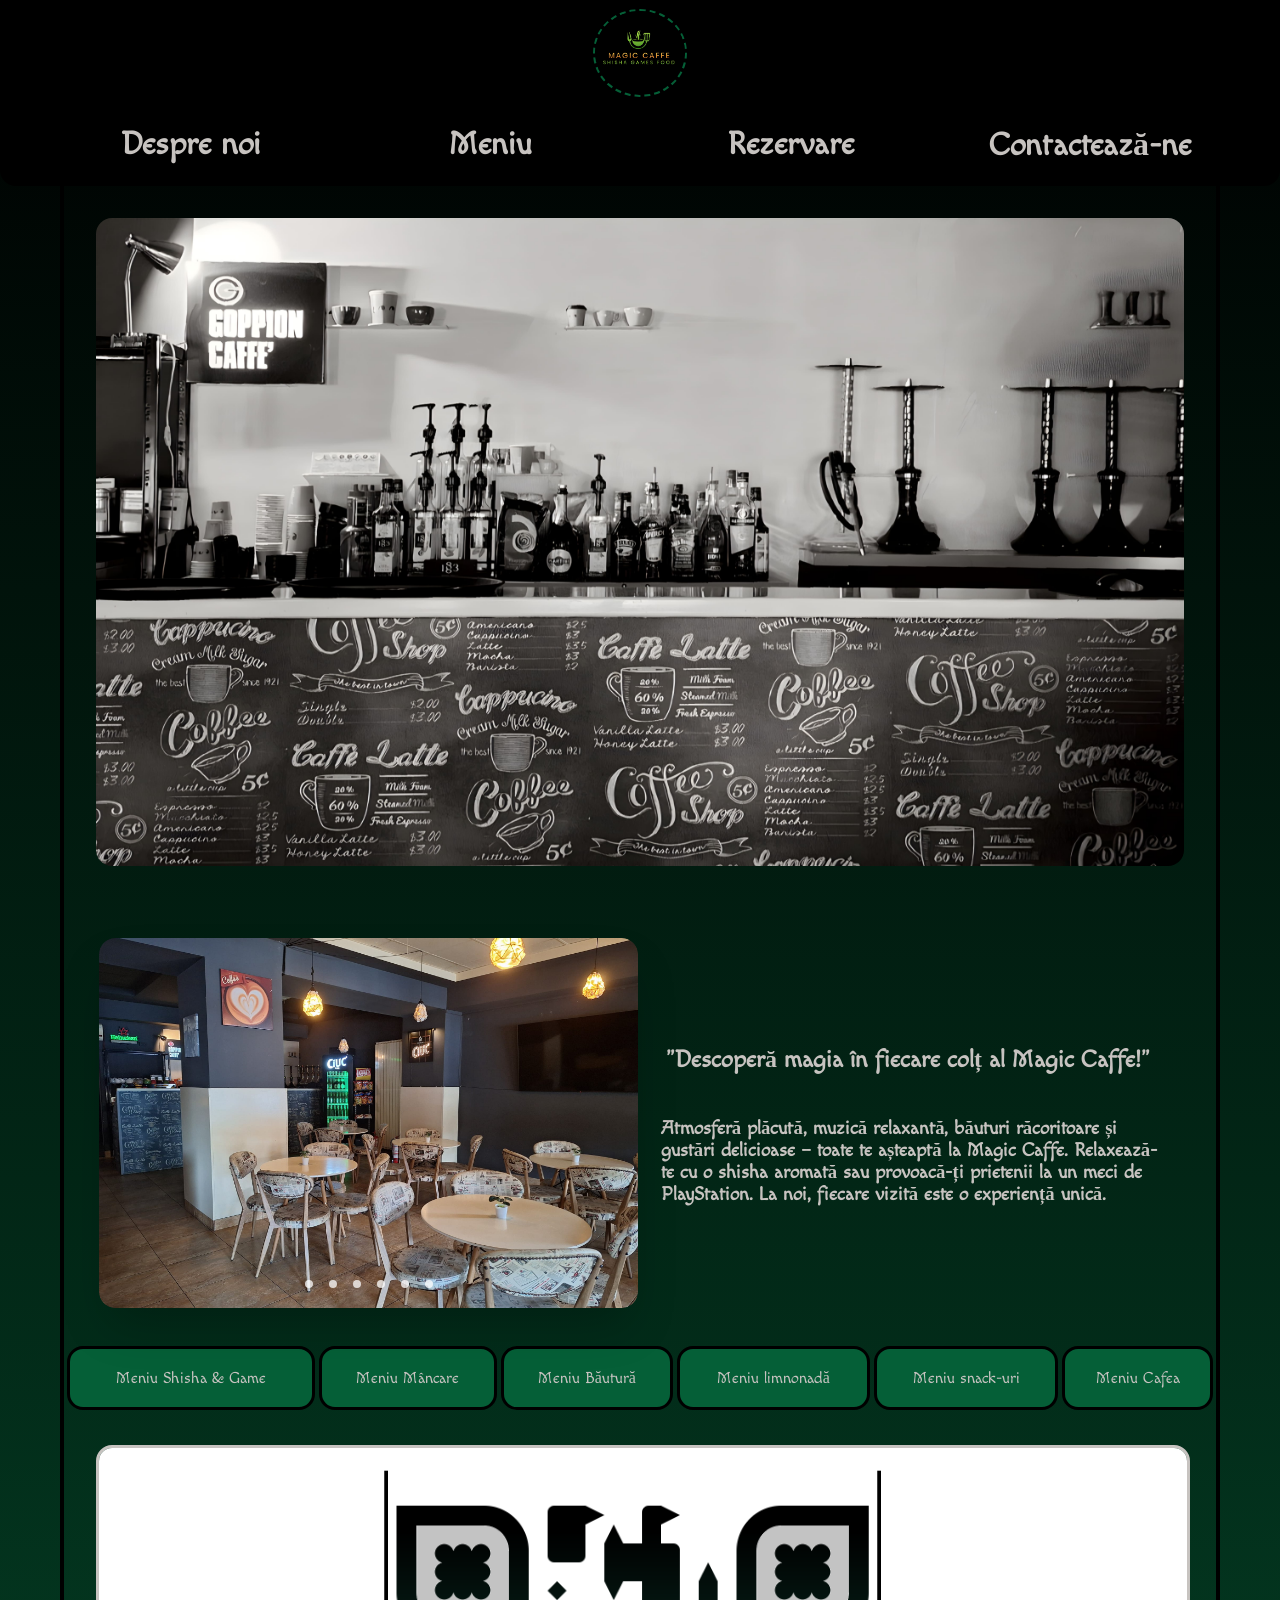
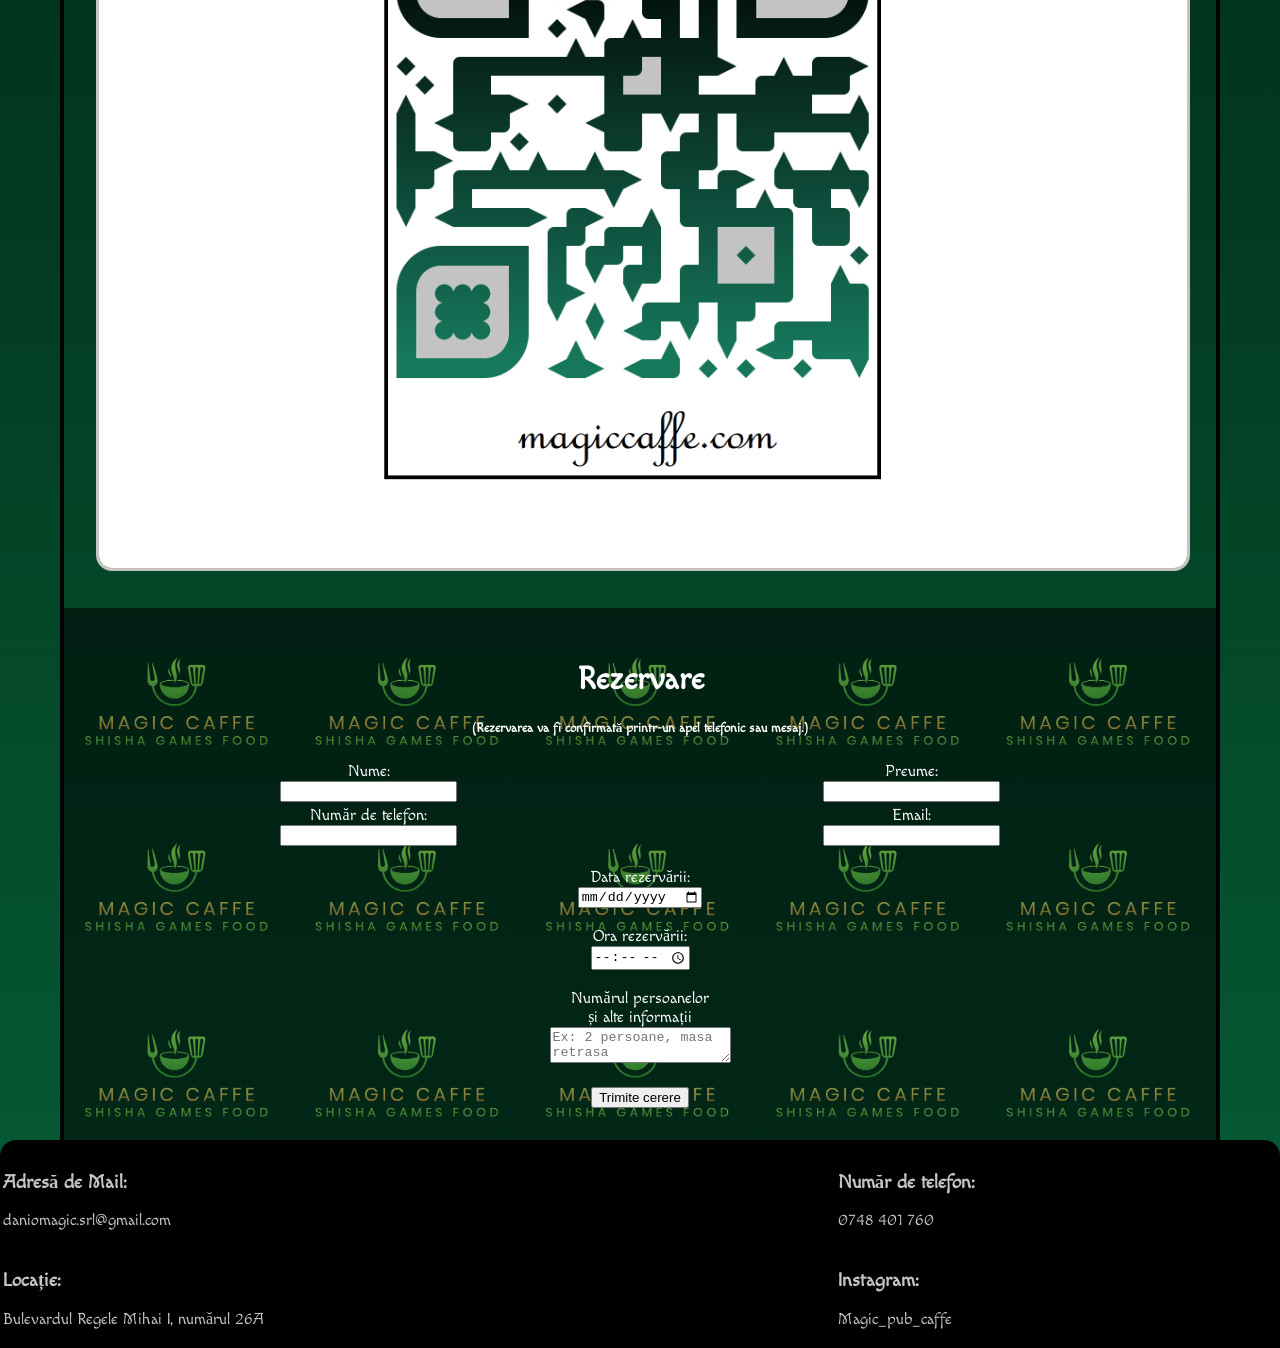
==== index.html @ 600dc847 "Final Final acum" ====
<!DOCTYPE html>

<html lang="en">
    <head>
        <meta charset="UTF-8" />
        <meta name="viewport" content="width=device-width, initial-scale=1.0" />
        <link rel="stylesheet" href="pagestyle.css"> 
        <script src="https://ajax.googleapis.com/ajax/libs/jquery/3.1.0/jquery.min.js"></script>
        <script src="Scripts.js"></script>
        
        
        <title>Magic Pub Caffe</title>
    </head>
<body>
    <!--Partea de inceput care contine logo-ul si bara de navigatie de sus-->
    <div class="banner">
        <img class="img1" src="Logo.png" style="border: 0.15em dashed #055f37">
        <div class="navbar">
            <div class="buton">
                <h1 ><a href="#MergiAbout">Despre noi</a></h1>
            </div>
            <div class="buton">
                <h1><a href="#MergiMeniu">Meniu</a></h1>
            </div>
            <div class="buton">
                <h1><a href="#MergiRezervare">Rezervare</a></h1>
            </div>
            <div class="buton">
                <h1><a href="#MergiContact">Contactează-ne</a></h1>
            </div>
        </div>
    </div>
    <div class="vizualizare">
    <div class="container" style="margin:0">
        <img src="alb-negru.jpg", alt="Poza bar">
    </div>
    <!--Partea care contine sectiunea despre noi-->
    <section class="container">
        <table>
            <tr>
                <td style = "width: 50%;">
                    <div class="slider-wrapper">
                    <div class="slider" id="MergiAbout">
                        <img src="poza1.jpg" alt="Imagini din local" id="slide1">
                        <img src="poza5.jpg" alt="Imagini din local" id="slide2">
                        <img src="poza2.jpg" alt="Imagini din local" id="slide5">
                        <img src="poza6.jpg" alt="Imagini din local" id="slide6">
                        <img src="poza7.jpg" alt="Imagini din local" id="slide7">
                        <img src="poza9.jpg" alt="Imagini din local" id="slide8">
                    </div>
                    <div class ="slider-nav">   
                        <a href="#slide1"></a>   
                        <a href="#slide2"></a>  
                        <a href="#slide5"></a>
                        <a href="#slide6"></a>  
                        <a href="#slide7"></a> 
                        <a href="#slide8"></a>  
                    </div>
                </div>
                </td>
            <td>
                <div >
                    <h1 class="DespreNoi">
                        "Descoperă magia în fiecare colț al Magic Caffe!"
                    </h1>
                    <h3 class="DespreNoi" >
                        Atmosferă plăcută, muzică relaxantă, băuturi răcoritoare și gustări delicioase – toate te așteaptă la Magic Caffe.
                         Relaxează-te cu o shisha aromată sau provoacă-ți prietenii la un meci de PlayStation. La noi, fiecare vizită este o experiență unică.
                          
                    </h3 >
                </div>
            </td>
    </table>
    </section>
    

    
    <!--Meniul-->
        <div class="meniu">
            <table>
                <tr>
                    <th >
                       <button class = "buton1" onclick="changeMenu('MeniuShisha1.jpg')">Meniu Shisha & Game</button>
                    </th>
                    <th>
                        
                        <button class = "buton1" onclick="changeMenu('MeniuMancare1.jpg')">Meniu Mâncare</button>
                    </th>
                    <th>
                        <button class = "buton1" onclick="changeMenu('MeniuRacoritoare1.jpg')" >Meniu Băutură</button>
                        
                    </th>
                    <th>
                        <button class = "buton1" onclick="changeMenu('MeniuLimonada1.jpg')" >Meniu limnonadă</button>
                        
                    </th>
                    <th>
                        <button class = "buton1" onclick="changeMenu('MeniuSnacks1.jpg')" >Meniu snack-uri</button>             
                    </th>
                    <th> 
                        <button class = "buton1" onclick="changeMenu('MeniuCafea1.jpg')" >Meniu Cafea</button>
                    </th>
                </tr>
            </table>
                        <div class="container" id="MergiMeniu">
                            <img src="qr.png", alt="Poza bar" id="Menuimg" >
                        </div>

            
        </div>
    <!--Rezervare-->
        <div class="container" id="Rezerva">
                <h1 style="text-align: center; color: white">Rezervare</h1>
                <h5 style="text-align: center; color: white">(Rezervarea va fi confirmată printr-un apel telefonic sau mesaj.)</h5>
                <form name="gform" id="gform" enctype="text/plain" 
                action="https://docs.google.com/forms/d/e/1FAIpQLSefZ4xXmhBYxcEg07kKLIbhuFtLNcA2nbAv2BoKrJLJw4aa5Q/formResponse?"
                target="hidden_iframe" onsubmit="submitted=true;">
                    <table style="margin: 0 auto" id="MergiRezervare">
                        <tr>
                            <td>  
                                <label for="entry.1167662781">Nume:</label>
                                <br>
                                <input type="text" id="entry.1167662781" name="entry.1167662781" required>
                            </td>
                            <td>
                                <label for="entry.470352571">Preume:</label>
                                <br>
                                <input type="text" id="entry.470352571" name="entry.470352571" required>
                            </td>
                        </tr>
                        <tr>
                            <td>                        
                                <label for="entry.921363640">Număr de telefon:</label>
                                <br>
                                <input type="tel" id="entry.921363640" name="entry.921363640" minlength="10" maxlength="10" required>
                            </td>
                            <td>
                                <label for="entry.43537300">Email:</label>
                                <br>
                                <input type="email" id="entry.43537300" name="entry.43537300">
                            </td>
                        </tr>
                    </table>
                    <br >
                    <label for="entry.1414293208">Data rezervării: </label>
                    <br>
                    <input type="date" id="entry.1414293208" name="entry.1414293208" required>
                    <br>
                    <br>
                    <label for="entry.1553501996">Ora rezervării: </label>
                    <br>
                    <input type="time" id="entry.1553501996" name="entry.1553501996">
                    <br>
                    <br>
                    <label for="entry.266556346" >Numărul persoanelor</label>
                    <br>
                    <label for="entry.266556346" > și alte informații</label>
                    <br>
                    <textarea id="entry.266556346" name="entry.266556346" placeholder="Ex: 2 persoane, masa retrasa"></textarea>
                    <br>
                    <br>
                    <input type="submit" value="Trimite cerere" id="Trimis" >
                </form>
                <iframe name="hidden_iframe" id="hidden_iframe" style="display:none;" onload="if(submitted) {}" ></iframe>
        </div>
    </div>
    <!--Contact-->
    <div class="footer">
        <table>
            <tr>
                <td>
                    <h3>Adresă de Mail:</h3>
                    <p>daniomagic.srl@gmail.com</p>
                </td>
                <td>
                    <h3> Număr de telefon:</h3>
                    <p>0748 401 760</p>
                </td>
            </tr>
            <tr>
                <td>
                    <h3>Locație:</h3>
                    <p>Bulevardul Regele Mihai I, numărul 26A </p>
                </td>
                <td>
                    <h3>Instagram:</h3>
                    <p id="MergiContact"><a href="https://www.instagram.com/magic_pub_caffe/">Magic_pub_caffe</a></p> 
                </td>
            </tr>
        </table>

    </div>
        
    

</body>
</html>
---- pagestyle.css ----
@import url('https://fonts.googleapis.com/css2?family=Macondo&display=swap');

html {
    scroll-behavior: smooth;
    overflow-x: hidden; /* Prevent horizontal scrolling */
}

body {
    font-family: "Macondo";
    margin: 0 auto;
    width: 100%;
    background-image: linear-gradient(#000000 ,#055f37);
    overflow-x: hidden; /* Prevent horizontal scrolling */
}

table {
    width: 100%;
    height: auto;
}

a {
    text-decoration: none;
    color: #c7c3c0;
}

.img1 {
    opacity: 1;
    border-radius: 50%;
    width: 7%;
    padding-bottom: 0.9%;
}

.container img {
    height: 100%;
    width: 100%;
    border-radius: 1em;
}

.buton {
    cursor: pointer;
    flex: 1; /* Allows equal spacing between buttons */
    text-align: center;
    font-size: 1em;
    color:#c7c3c0;
    
}

.buton:hover {
    background-color: gray;
    color:#c7c3c0;
}

.tabelButon {
    width: 16.6%;
    text-align: center;
}

.buton1 {
    cursor: pointer;
    width: 100%;
    height: 4rem;
    font-size: 1em;
    background-color: #055f37;
    text-align: center;
    border: solid black;
    border-radius: 1rem;
    font-family: "Macondo";
    color: #c7c3c0;
}


.buton1:hover {
    background-color: #055f37;
}

.DespreNoi {
    padding: 1em ;
    margin-bottom: 0;
    margin-top: 0;
    color: #c7c3c0;
}

.banner {
    display: flex;
    flex-direction: column;
    align-items: center;
    padding-top: 0.7%;
    width: 100%;
    background-color: black;
    margin: 0 auto;
    border-bottom-left-radius: 1em ;
    border-bottom-right-radius: 1em ;
}


.navbar {
    display: flex;
    justify-content: space-around; /* Distributes buttons evenly */
    width: 100%;
    max-width: 1200px;
    padding-top: 0.5rem;
}

.meniu {
    width: 100%;
    margin: 0 auto;
}

.vizualizare {
    width: 90%;
    border-left: 4px solid black;
    border-right: 4px solid black;
    margin: 0 auto;
}

.container {
    padding: 2rem;
}

.slider-wrapper {
    position: relative;
    max-width: 50rem;
    margin: 0 left;
}

.slider {
    display: flex;
    aspect-ratio: 16 / 11;
    overflow-x: auto;
    scroll-snap-type: x mandatory;
    scroll-behavior: smooth;
    box-shadow: 0 1.5rem 3rem -0.75rem hsla(0, 0%, 0%, 0.25);
    border-radius: 1rem;
    -webkit-overflow-scrolling: touch;
}

.slider::-webkit-scrollbar {
    display: none;
}

.slider img {
    flex: 1 0 100%;
    scroll-snap-align: start;
    object-fit: cover;
    width: 100%;
}

.slider-nav {
    display: flex;
    column-gap: 1rem;
    position: absolute;
    bottom: 1.25rem;
    left: 50%;
    transform: translateX(-50%);
    z-index: 1;
}

.slider-nav a {
    width: 0.5rem;
    height: 0.5rem;
    border-radius: 50%;
    background-color: #fff;
    opacity: 0.75;
    transition: opacity ease 250ms;
}

.slider-nav a:hover {
    opacity: 1;
}

.footer {
    display: flex;
    flex-direction: column;
    align-items: center;
    padding-top: 0.7%;
    width: 100%;
    background-color: black;
    margin: 0 auto;
    border-top-left-radius : 1em;
    border-top-right-radius : 1em;
    color: #c7c3c0;
}

#MergiMeniu.container img {
    border: 0.2rem solid #c7c3c0;
}

#Rezerva.container {
    background-image: url('LogoOp.png') ;
    opacity: 1;
    background-size: 20%;
}

label {
    color: white;
}

form {
    text-align: center;
    margin: 0 auto;
    width:100%;
}

/* Responsive Styles */
@media (max-width: 768px) {
    .slider img {
        width: 100%; /* Pe mobil, ocupă întreaga lățime a containerului */
        height: auto; /* Înălțimea se ajustează automat pentru a menține proporțiile */
    }
    .banner img.img1 {
        width: 25%; /* Reduce logo size for smaller screens */
    }

    .banner {
        padding-top: 0.5rem; /* Reduce top padding */
    }

    .buton, .buton1 {
        font-size: 1em; /* Keep text size readable */
    }

    .vizualizare, .meniu {
        width: 100%; /* Full-width sections on mobile */
    }

    .slider-wrapper {
        width: 100%; /* Adjust slider width */
    }

    .container {
        padding: 1rem; /* Reduce padding for smaller screens */
    }

    h1 {
        font-size: 1.5rem; /* Reduce the font size for headings */
    }

    /* Make the text appear below the image slider on mobile devices */
    .slider-wrapper {
        display: block; /* Ensure it's displayed as a block element */
    }

    td {
        display: block; /* Make each cell take up the full width */
        width: 100%;
        margin: 0 auto;
    }

    .slider-wrapper + td {
        margin-top: 1rem; /* Add some space between the slider and text */
        margin: 0 auto;
    }

    .slider-wrapper {
        text-align: center; /* Center align text on mobile */
    }
    .meniu {
        width: 100%;
    }
}

@media (max-width: 480px) {
    .banner img.img1 {
        width: 19%; /* Further reduce logo size for very small screens */
    }

    .buton, .buton1 {
        font-size: 0.7em; /* Slightly reduce button text size */
    }

    h1 {
        font-size: 0.8rem; /* Further reduce the font size for headings */
    }



    .banner {
        padding-top: 0.3rem; /* Further reduce top padding */
    }


    .footer{
        margin:0 auto;
        font-size: 0.6rem;
        text-align: center;
    }
    form {
        text-align: center;
        margin: 0 auto;
        width:12rem;
    }
    #rezerva.container {
        background-size: contain;
    }
    label {
        margin: 0 auto;
    }
    
    input{
        margin: 0 auto;
    
    }
}
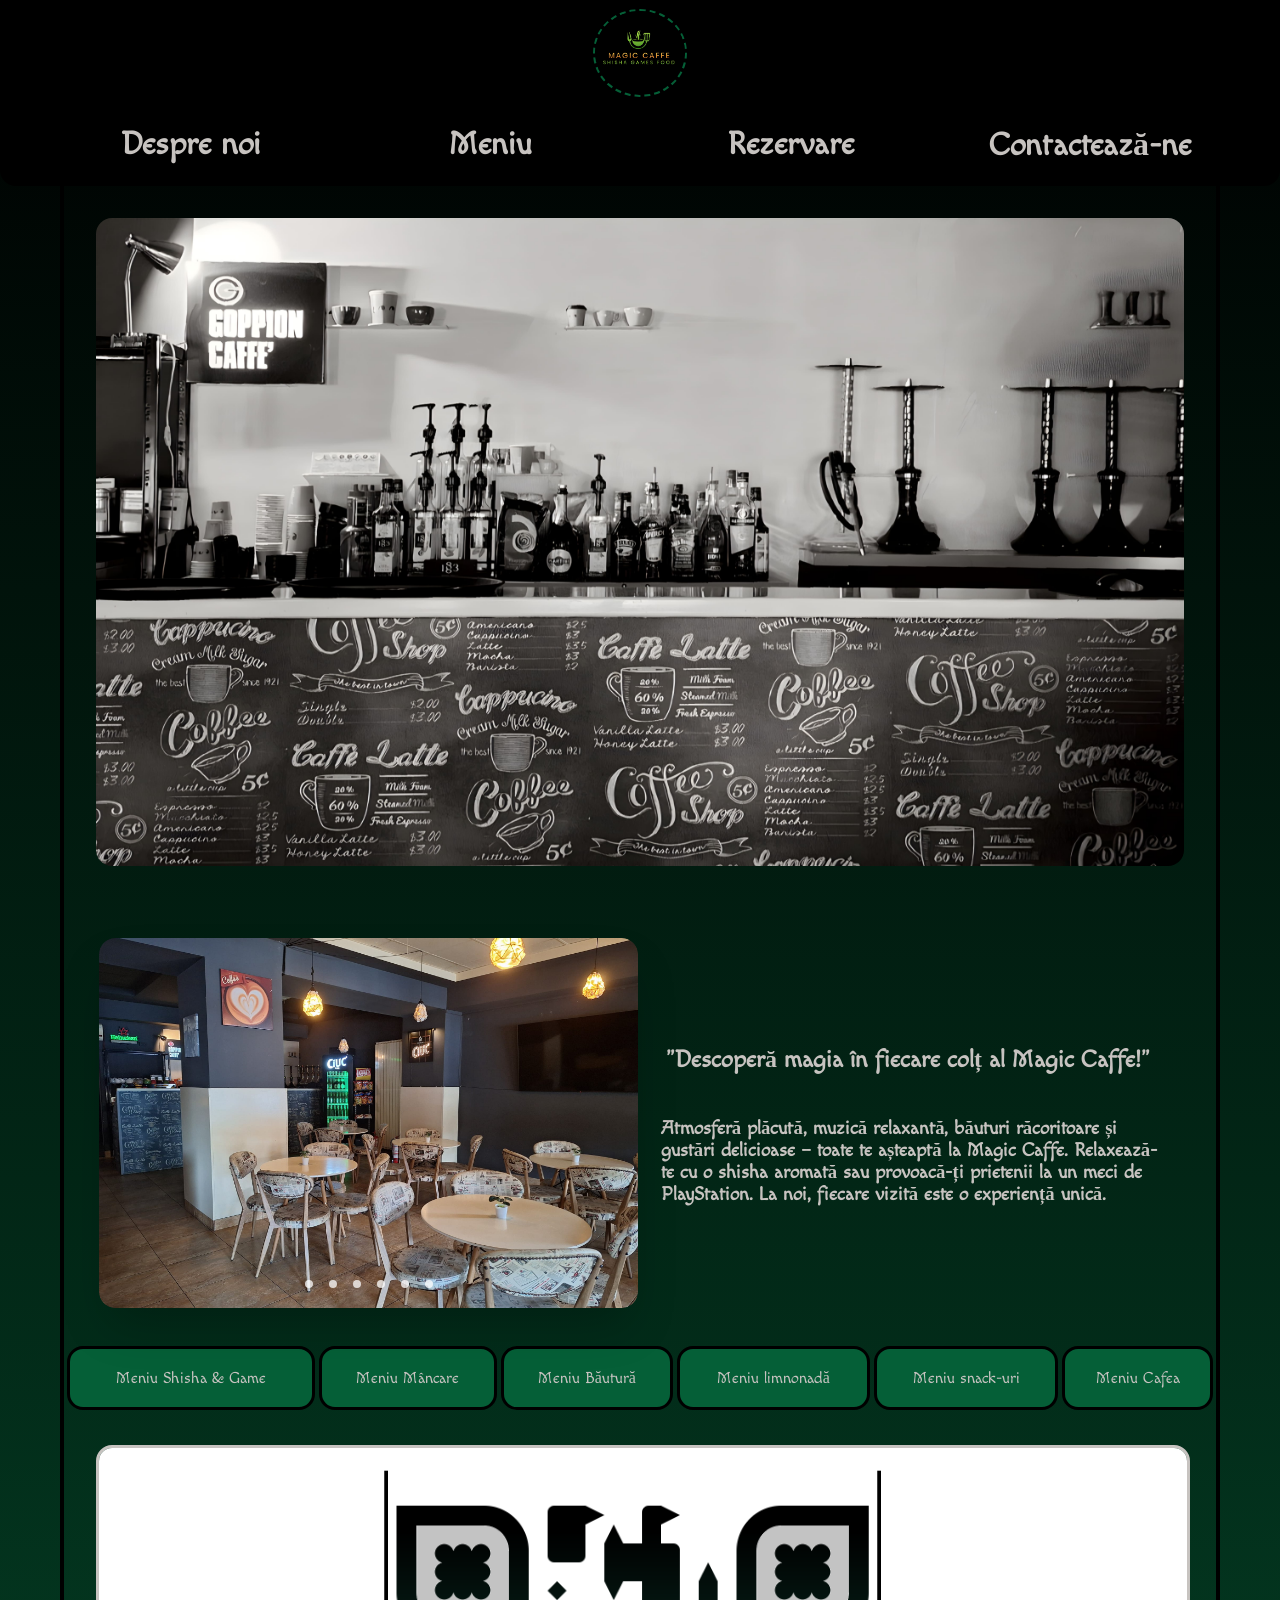
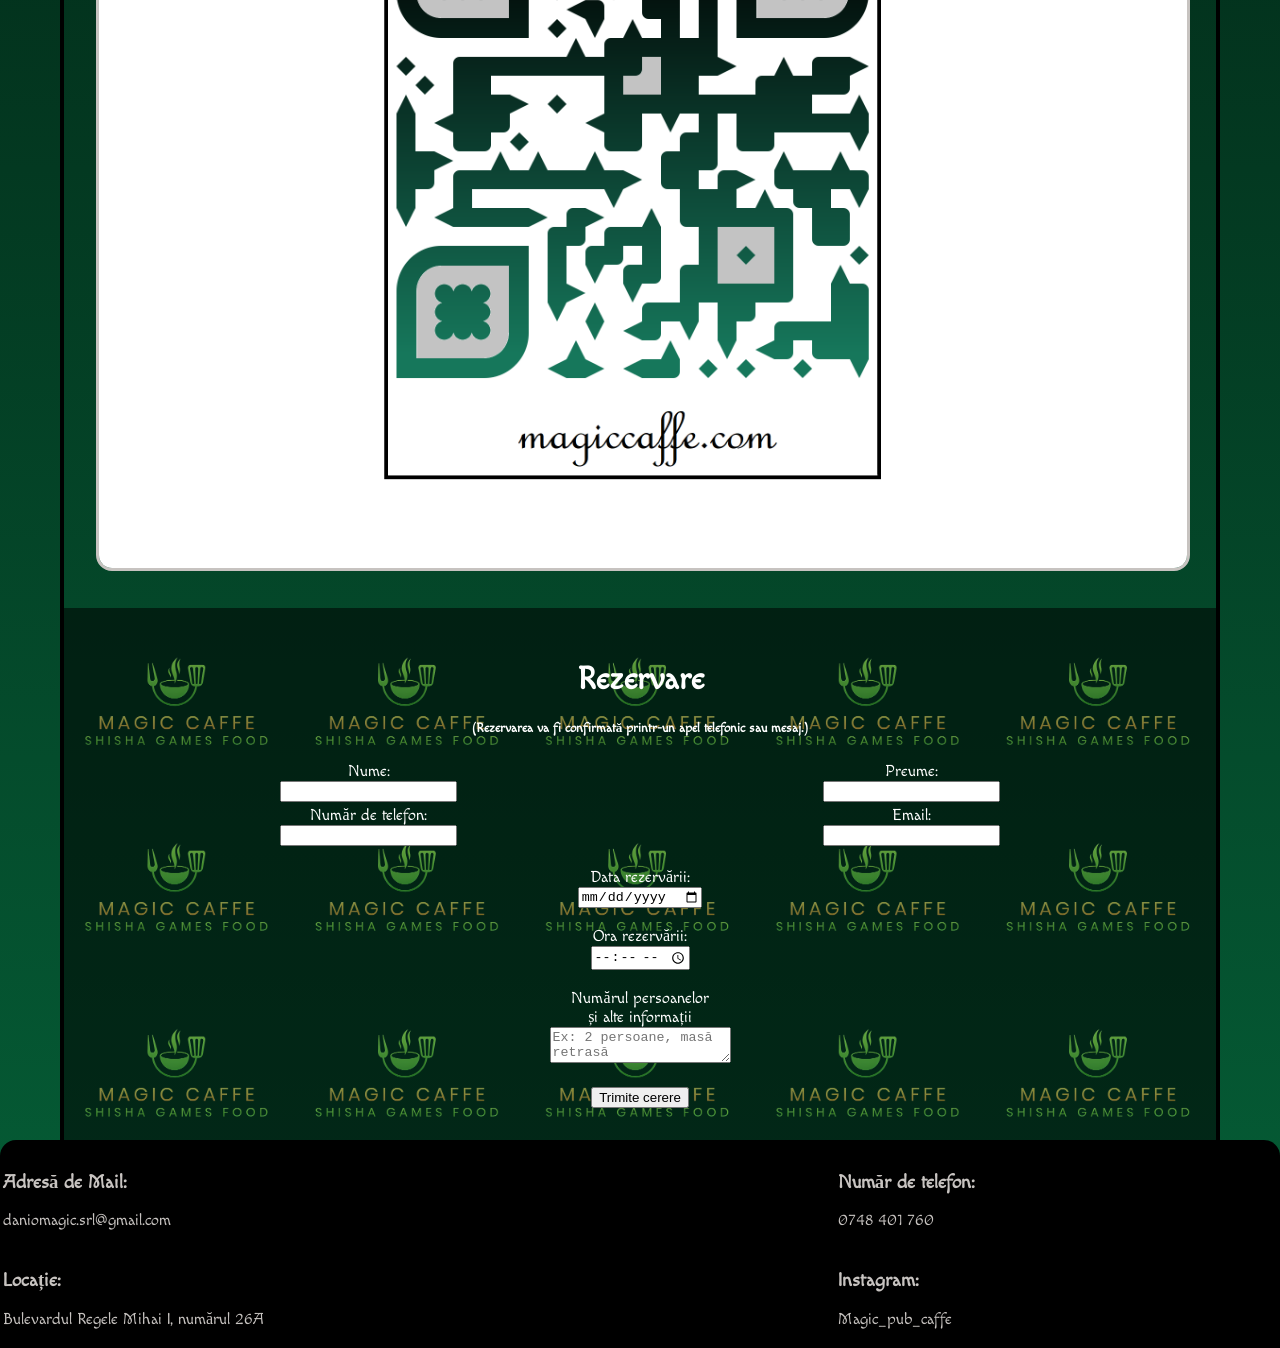
==== commit 78853132: "Final Final" ====
--- a/index.html
+++ b/index.html
@@ -7,8 +7,13 @@
         <link rel="stylesheet" href="pagestyle.css"> 
         <script src="https://ajax.googleapis.com/ajax/libs/jquery/3.1.0/jquery.min.js"></script>
         <script src="Scripts.js"></script>
-        
-        
+        <script type="text/javascript">var submitted=false;</script>
+        <script type="text/javascript">
+        $('#gform').on('submit', function(e) {
+        $('#gform *').fadeOut(2000);
+        });
+        </script>
+                
         <title>Magic Pub Caffe</title>
     </head>
 <body>
@@ -156,12 +161,12 @@
                     <br>
                     <label for="entry.266556346" > și alte informații</label>
                     <br>
-                    <textarea id="entry.266556346" name="entry.266556346" placeholder="Ex: 2 persoane, masa retrasa"></textarea>
-                    <br>
-                    <br>
-                    <input type="submit" value="Trimite cerere" id="Trimis" >
+                    <textarea id="entry.266556346" name="entry.266556346" placeholder="Ex: 2 persoane, masă retrasă"></textarea>
+                    <br>
+                    <br>
+                    <input type="submit" value="Trimite cerere" id="Trimis"  >
                 </form>
-                <iframe name="hidden_iframe" id="hidden_iframe" style="display:none;" onload="if(submitted) {}" ></iframe>
+                <iframe name="hidden_iframe" id="hidden_iframe" style="display:none;" onload="if(submitted) {window.location.reload();}" ></iframe>
         </div>
     </div>
     <!--Contact-->
--- a/pagestyle.css
+++ b/pagestyle.css
@@ -11,6 +11,7 @@
     width: 100%;
     background-image: linear-gradient(#000000 ,#055f37);
     overflow-x: hidden; /* Prevent horizontal scrolling */
+    font-display: auto;
 }
 
 table {
